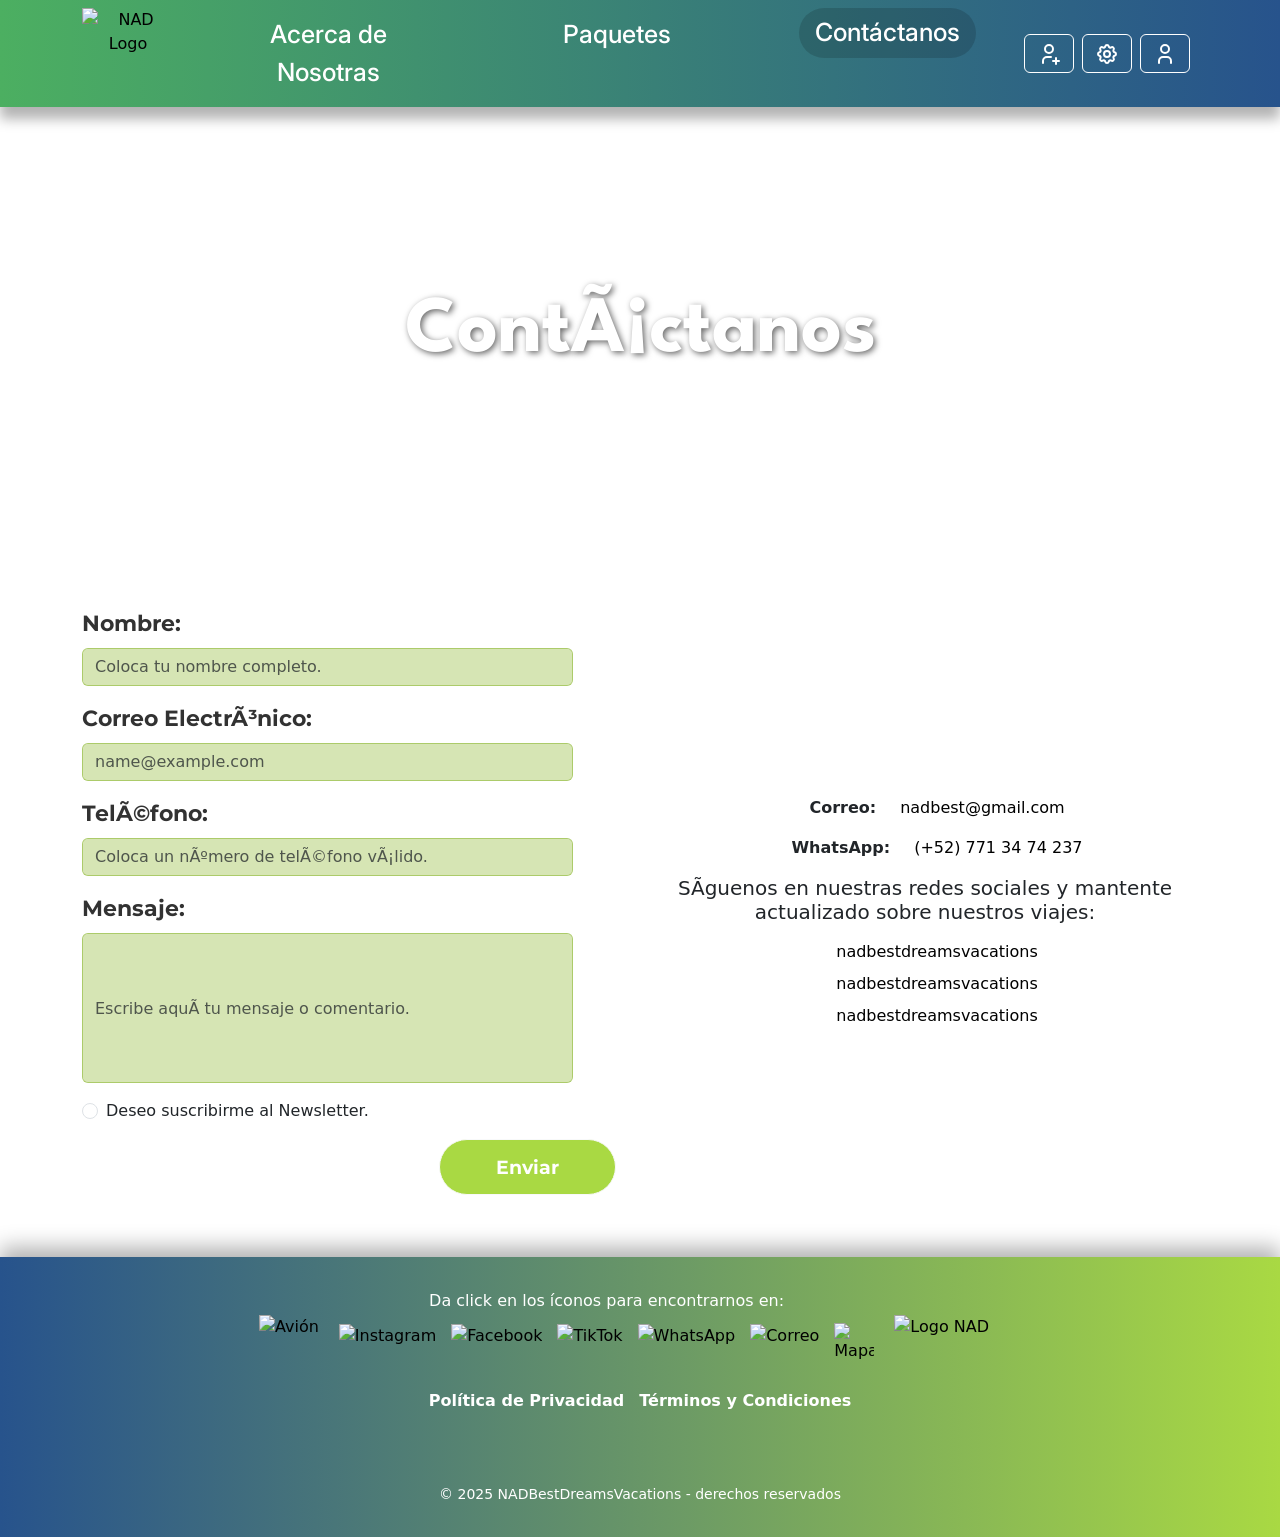
==== src/main/resources/static/contactanos.html @ 16e9fef0 "Se agrega static" ====
<!DOCTYPE html>
<html lang="en">

<head>
  <meta name="viewport" content="width=device-width, initial-scale=1.0">
  <title>NAD - Contáctanos</title>
  <link rel="icon" type="image/png" href="./assets/Logo-Nadia_Isotipo.png">
  <link rel="stylesheet" href="./css/styles.css">
  <link rel="stylesheet" href="./css/contactanos.css">

  <!-- Tipografía -->
  <link rel="preconnect" href="https://fonts.googleapis.com">
  <link rel="preconnect" href="https://fonts.gstatic.com" crossorigin>
  <link href="https://fonts.googleapis.com/css2?family=Montserrat:ital,wght@0,100..900;1,100..900&display=swap"
    rel="stylesheet">
  <link
    href="https://fonts.googleapis.com/css2?family=Inter:ital,opsz,wght@0,14..32,100..900;1,14..32,100..900&family=League+Spartan:wght@100..900&family=Roboto+Condensed:ital,wght@0,100..900;1,100..900&display=swap"
    rel="stylesheet">

  <link href="https://cdn.jsdelivr.net/npm/bootstrap@5.3.7/dist/css/bootstrap.min.css" rel="stylesheet"
    integrity="sha384-LN+7fdVzj6u52u30Kp6M/trliBMCMKTyK833zpbD+pXdCLuTusPj697FH4R/5mcr" crossorigin="anonymous">
  <script src="https://cdn.jsdelivr.net/npm/bootstrap@5.3.7/dist/js/bootstrap.bundle.min.js"
    integrity="sha384-ndDqU0Gzau9qJ1lfW4pNLlhNTkCfHzAVBReH9diLvGRem5+R9g2FzA8ZGN954O5Q"
    crossorigin="anonymous"></script>
  <script src="https://kit.fontawesome.com/b093b1a19b.js" crossorigin="anonymous"></script>

  <!-- EmailJS -->
  <script src="https://cdn.jsdelivr.net/npm/@emailjs/browser@4/dist/email.min.js"></script>
  <script>
    emailjs.init('1cIyeHVyY9IjfALiS');
  </script>
</head>


<body>
 <!-- Header con imagen de fondo -->
  <section class="contact-header">
    <div class="container">
      <h1 class="contact-title">Contáctanos</h1>
      <!-- Aquí puedes agregar más contenido, botones, etc. -->
    </div>
  </section>
  
  <!-- FORMULARIO -->
  <form id="form">
    <div class="container">
      <div class="row">
        <div class="col-lg-6 col-sm">
          <div class="mb-3">
            <label for="iptName" class="form-label">Nombre:</label>
            <input type="text" class="form-control" id="iptName" name="name" placeholder="Coloca tu nombre completo.">
          </div>
          <div class="mb-3">
            <label for="iptEmail" class="form-label">Correo Electrónico:</label>
            <input type="email" class="form-control" id="iptEmail" name="email" placeholder="name@example.com">
          </div>
          <div class="mb-3">
            <label for="iptTelefono" class="form-label">Teléfono:</label>
            <input type="text" class="form-control" id="iptTelefono" name="phone" maxlength="10"
              placeholder="Coloca un número de teléfono válido.">
          </div>
          <div class="mb-3">
            <label for="iptMensaje" class="form-label">Mensaje:</label>
            <input type="text" class="form-control" id="iptMensaje" name="message"
              placeholder="Escribe aquí tu mensaje o comentario.">
          </div>

          <div class="form-check">
            <input class="form-check-input" type="radio" name="newsletter" id="checkNewsletter">
            <label class="form-check-label" for="checkNewsletter">
              Deseo suscribirme al Newsletter.
            </label>
          </div>

          <!-- Botón -->
          <div class="container mt-3" id="btnEnviar">
            <button type="submit" class="btn btn-light" id="btnEnviarCont">
              Enviar
            </button>
          </div>

          <div class="alert alert-danger mt-3" role="alert" id="alertResultado" style="display:none;"></div>
        </div>

        <!-- Redes sociales y contacto -->
        <div class="col-lg-6 col-sm-12 p-4 bg-gradient border-0 rounded-3 d-flex flex-column justify-content-center align-items-center text-center">
          <!-- Correo -->
          <div class="row align-items-center mb-3">
            <div class="col-auto"><i class="fa-solid fa-envelope fa-lg" style="color: #1b67a1;"></i></div>
            <div class="col-auto"><strong>Correo:</strong></div>
            <div class="col"><a href="mailto:nadbest@gmail.com">nadbest@gmail.com</a></div>
          </div>

          <!-- WhatsApp -->
          <div class="row align-items-center mb-3">
            <div class="col-auto"><i class="fa-brands fa-whatsapp fa-lg" style="color: #87ad35;"></i></div>
            <div class="col-auto"><strong>WhatsApp:</strong></div>
            <div class="col"><a href="tel:+525555555555">(+52) 771 34 74 237</a></div>
          </div>

          <h5 class="mb-3">Síguenos en nuestras redes sociales y mantente actualizado sobre nuestros viajes:</h5>
          <div class="row align-items-center mb-2">
            <div class="col-auto"><i class="fa-brands fa-instagram fa-lg" style="color: #87ad35;"></i></div>
            <div class="col"><a href="https://www.instagram.com/nadbestdreamsvacations/">nadbestdreamsvacations</a></div>
          </div>
          <div class="row align-items-center mb-2">
            <div class="col-auto"><i class="fa-brands fa-facebook fa-lg" style="color: #28538c;"></i></div>
            <div class="col"><a href="https://www.facebook.com/people/nadbestdreamsvacations/61562797629424/">nadbestdreamsvacations</a></div>
          </div>
          <div class="row align-items-center mb-2">
            <div class="col-auto"><i class="fa-brands fa-tiktok fa-lg" style="color: #87ad35;"></i></div>
            <div class="col"><a href="https://www.tiktok.com/@nadbestdreamsvacations">nadbestdreamsvacations</a></div>
          </div>
        </div>
      </div>
    </div>

  </form>

  <footer></footer>

  <script src="./JavaScript/main.js" type="module"></script>
  <script src="./JavaScript/headeryfooter.js"></script>
<script>
document.addEventListener("DOMContentLoaded", function () {
  // Obtener solo el nombre del archivo actual
  const currentPage = window.location.pathname.split("/").pop(); 

  // Seleccionar todos los links de la navbar
  const navLinks = document.querySelectorAll(".navbar-nav .nav-link");

  navLinks.forEach(link => {
    // Obtener href del link y limpiar './' si existe
    let linkHref = link.getAttribute("href");
    const linkPage = linkHref.replace(/^\.\//, '').split("/").pop();

    // Comparar y activar solo el link correspondiente
    if (linkPage === currentPage) {
      link.classList.add("active");
    } else {
      link.classList.remove("active"); // desactiva los demás
    }
  });
});
</script>
</body>

</html>
---- src/main/resources/static/css/styles.css ----
body {
  font-family: Arial, sans-serif;
  background-color: #f8f9fa;
  margin: 0;
  padding: 0;
  color: #27538c;
  flex: 1;
  height: 100%;
  display: flex;
  flex-direction: column;
  min-height: 100vh; /* Ocupa toda la altura de la ventana */
}
main {
  flex: 1;
}

html {
  height: 100%;
  margin: 0;
}
.navbar {
  background-color: #27538c;
}


.nav-item {
  font-size: 25px;
  font-family: "Inter", sans-serif;
  font-optical-sizing: auto;
  gap: 4rem;
}

.nav-item#acercaNosotras {
  text-align: left;
}

h1 {
  text-align: center;
  margin-top: 30px;
  color: #27538c;
  font-size: 20px;
  margin-left: 20px;
}

.container#descripcionProyecto {
  margin: auto auto auto auto;
  flex-wrap: wrap;
  padding: auto;
}

/* Estilos para el contenido principal */
.main-content {
  min-height: 70vh;
  padding: 2rem;
}

/* footer */
.footer {
  background-color: #d9d9d9;
  color: black;
  padding: 2rem 0;
  margin-top: 2rem;
}

.footer-container {
  max-width: 1000px;
  margin: 0 auto;
  display: flex;
  justify-content: space-between;
  align-items: center;
  flex-wrap: wrap;
  padding: 0 2rem;
  color: black;
}

.footer-logo {
  flex: 0 0 auto;
  margin-right: 2rem;
}

.footer-logo img {
  width: 80px;
  height: 80px;
}

.footer-logo p {
  font-weight: bold;
  margin: 0.5rem 0 0 0;
  font-size: 0.9rem;
  text-align: center;
}

.footer-social {
  flex: 0 0 auto;
  display: flex;
  flex-direction: column;
  gap: 10px;
  margin-right: 2rem;
  color: black;
}

.social-icon {
  width: 40px;
  height: 40px;
  border-radius: 8px;
  display: flex;
  align-items: center;
  justify-content: center;
  text-decoration: none;
  transition: transform 0.2s ease;
}

.social-icon:hover {
  transform: scale(1.1);
}

.social-icon img {
  width: 30px;
  height: 30px;
  object-fit: contain;
}

.footer-contact {
  color: black;
  display: flex;
  flex-direction: column; /* Apila elementos verticalmente */
  align-items: center; /* Centra horizontalmente dentro de la columna */
  text-align: center; /* Centra el texto de los <p> y <a> */
}

.contact-item {
  margin: 0.3rem 0;
  display: flex;
  align-items: center;
  color: black;
}

.contact-icon {
  font-size: 18px;
  margin-right: 10px;
}

.contact-icon-img {
  width: 20px;
  height: 20px;
  margin-right: 10px;
  vertical-align: middle;
}

.footer-contact a {
  color: black;
  text-decoration: underline;
}

.footer-links {
  flex: 0 0 auto;
  text-align: right;
}

.footer-links a {
  color: black;
  text-decoration: none;
  display: block;
  margin-bottom: 0.5rem;
  font-weight: bold;
}

.footer-links a:hover {
  text-decoration: underline;
}

.footer-bottom {
  text-align: center; /* Alinea todo el texto centrado */
  padding-top: 15px;
  font-size: 14px; /* Espacio entre elementos */
}

/*Forma Responsiva*/
@media (max-width: 768px) {
  .header-container,
  .footer-container,
  .main-container,
  .card-footer {
    flex-direction: column;
    text-align: center;
  }

  .navbar {
  text-align: center;
}
  .list-group-item,
  .list-unstyled {
    flex-direction: column;
    text-align: left;
  }

  .footer-logo,
  .footer-social,
  .footer-contact,
  .footer-links {
    margin-right: 0;
    margin-bottom: 2rem;
  }

  .footer-social {
    flex-direction: row;
    justify-content: center;
  }

  .footer-bottom {
    flex-direction: row;
    text-align: center; /* Espacio entre elementos */
  }

  .footer-links {
    flex-direction: row;
    text-align: center;
  }

  .mapa {
    flex-direction: row;
    text-align: center;
  }
  .footer-contact {
    flex-direction: row;
    text-align: center;
  }

  div.container {
    flex-direction: row;
    grid-template-columns: auto;
    text-align: center;
  }
  div.table-responsive{
    flex-direction: row;
    text-align: center;
  }

}

@media (max-width: 600px) {
  th, td {
    padding: 8px;       /* reduce padding en móviles */
  }
}

.text {
  padding: 15px;
  text-align: justify;
  font-family: "Montserrat", sans-serif;
}

#Arlette {
  background: rgba(124, 138, 203, 0.699); /* color oscuro semi-transparente */
}

#Paola {
  background: rgba(161, 203, 124, 0.699); /* color oscuro semi-transparente */
}

#Samantha {
  background: rgba(124, 138, 203, 0.699); /* color oscuro semi-transparente */
}

#Nadia {
  background: rgba(161, 203, 124, 0.699); /* color oscuro semi-transparente */
}

#Mayra {
  background: rgba(124, 138, 203, 0.699); /* color oscuro semi-transparente */
}

#Kenia {
  background: rgba(161, 203, 124, 0.699); /* color oscuro semi-transparente */
}

#Leidi {
  background: rgba(124, 138, 203, 0.699); /* color oscuro semi-transparente */
}

#Citlali {
  background: rgba(161, 203, 124, 0.699); /* color oscuro semi-transparente */
}

#Jessica {
  background: rgba(124, 138, 203, 0.699); /* color oscuro semi-transparente */
}

.navbar {
  text-align: center;
}

a {
  text-align: center;
}

i {
  text-align: end;
}

/*styles card*/

.card-title {
  font-family: "League Spartan", sans-serif;
  font-optical-sizing: auto;
  font-weight: 700;
  font-style: normal;
  color: #27538c !important;
  text-align: start;
  padding: 1rem;
  font-size: 2rem;
  margin: 0rem !important;
  margin-bottom: 0rem !important;
}
.card {
  border: 0px !important;
}

.card-img-top {
  /* border-radius: 25px; */
  max-width: 100%;
  height: auto;
  border-top-left-radius: 25px !important;
  border-top-right-radius: 25px !important;
}

article > header {
  display: flex;
  flex-direction: column;
  justify-content: center;
  align-items: center;
}

h5 {
  font-size: 20px;
}

.image-hover {
  position: relative;
  overflow: hidden;
}

.image-hover .overlay {
  position: absolute;
  bottom: 0;
  left: 0;
  right: 0;
  background: rgba(161, 203, 124, 0.699); /* color oscuro semi-transparente */
  color: #fff;
  width: 100%;
  overflow: hidden;
}

.image-hover .overlay {
  position: absolute;
  inset: 0;
  z-index: 2; /*por encima de la imagen*/
  display: flex;
  flex-direction: column;      /* apilado vertical */
  justify-content: flex-start; /* texto arriba */
  align-items: center;         /* centrado horizontal */
  overflow: auto;
  -webkit-overflow-scrolling: touch;

  transform: translateY(100%); /* fuera de vista hacia abajo */
  opacity: 0;
  visibility: hidden;
  padding: 0;                  /* importante: sin padding colapsado */
  transition: transform .35s ease, opacity .35s ease, visibility 0s linear .35s;
}

/* instruccion mostrar en desktop (hover) y en móvil (focus-within con tabindex) */
.image-hover:hover .overlay,
.image-hover:focus-within .overlay {
  transform: translateY(0);
  opacity: 1;
  visibility: visible;
  padding: 16px 12px 20px;       /* ahora sí padding */
  transition: transform .35s ease, opacity .35s ease, visibility 0s;
  border-top-left-radius: 9vw;
border-top-right-radius: 9vw;
}

/*Para centrar texto dentro del overlay*/

.overlay {
  position: absolute;
  top: 0;
  left: 0;
  width: 100%;
  height: 100%; 
}

.overlay {
  display: flex;
  justify-content: center;
  align-items: center;
  text-align: center;      
  padding: 1rem;
}

/*Responsivo escritorio*/
@media (min-width: 1024px) {
  .overlay-text {
    max-width: 60%;
    font-size: 1rem;
  }
}

/*Responsivo para móvil*/
@media (max-width: 480px) {
  .overlay-text {
    max-width: 95%;
    font-size: 0.5rem;
  }
}

/* .overlay-text { margin-top: 8px; } */

/*Encabezado de listado paquetes*/
.thead-azul th {
  background-color: #27538c !important; /* azul deseado */
  color: white !important;               /* texto blanco */
  border-color: #27538c !important;     /* opcional, que los bordes coincidan */
}

/*Tamaño de la imagen card productos*/
.fixed-img {
  width: 100%;       /* ocupa todo el ancho de la card */
  height: auto;     /* alto fijo, ajusta a tu gusto */
  object-fit: cover; /* recorta la imagen manteniendo proporción */
  border-top-left-radius: 15px;  /* opcional si tu card tiene bordes redondeados */
  border-top-right-radius: 15px;
}

/*Alineacion texto dias y noches en card productos*/
.list-unstyled{
  margin-left:35px;
}




/*Botones de Productos */
#btnReservar{
border-radius: 31px;
background-color: #A9D943;  /* #27538C */
color: white;
padding: .8rem 3.5rem;
font-family: Montserrat; 
font-weight: bold; 
font-size: 1.2rem;

}
#btnReservar:hover {
background-color: #9cc446;  /* #27538C */
}

#btnContactanos{
background-color: white;
border-radius: 31px;
border: 0.3rem solid #A9D943;
color: #27538C;
padding: .8rem 3rem;
gap: 0.5rem;
font-family: Montserrat; 
font-weight: bold; 
font-size: 1.2rem;

}
#btnContactanos:hover {
color: white;
background-color: #A9D943;
font-weight: 700;
}


/*Boton de Contactanos */
#btnEnviarCont{
border-radius: 31px;
background-color: #A9D943;  /* #27538C */
color: white;
padding: .8rem 3.5rem;
font-family: Montserrat; 
font-weight: bold; 
font-size: 1.2rem; 

}
#btnEnviarCont:hover {
color: white;
background-color: #9cc446;
font-weight: 700;
}

/* Boton Crear Nuevo Paquete */

#botoncrear{
border-radius: 31px;
background-color: #A9D943;  /* #27538C */
color: white;
padding: .8rem 3.5rem;
font-family: Montserrat; 
font-weight: bold; 
font-size: 1.2rem; 
border-color: #A9D943;
}
#botoncrear:hover {
color: white;
background-color: #9cc446;
font-weight: 700;
}
---- src/main/resources/static/css/contactanos.css ----
#btnEnviar{
    margin-top: 50px;
    margin-block: 30px;
    display: flex;
    justify-content: right;
    
} 
#ctcCorreo .row > div:nth-child(1),
#ctcCorreo .row > div:nth-child(2),
#ctcWhats .row > div:nth-child(1),
#ctcWhats .row > div:nth-child(2) {
  display: inline-flex;       /* Para estar en línea */
  align-items: center;        /* Centrado vertical */
  gap: 5px;                   /* Espacio pequeño entre icono y palabra */
  width: auto !important;     /* Para que no ocupen todo el ancho */
}

.btn-primary{
    margin: 30px ;
    border-color: #27538C;
    font-family: "Inter", sans-serif !important;
    font-weight: 800 !important;
    color: #ffffff;
    background-color: #27538C !important;
    border-radius: 25px;
    padding-left: 35px;
    padding-right: 35px;
   
}
.btn-primary:hover,
.btn-primary:focus,
.btn-primary:active {
  background-color: #F2F2F2 !important; 
  border-color: #A9D943 !important;
  color: #000 !important;
}

@media(max-width:500px){
    div.container{
        grid-template-columns: auto;
        text-align: center;
    } 
}
#ctcCorreo {
    text-align: center;
    justify-content: center;
 
}

#ctcWhats {
    text-align: center;
}
#ctcEnlaces{
    text-align: center;
}
#textoSiguenos{
    text-align: center;
}
i{
    display: flex;
    margin: auto;
}
a {
  display: block;
  margin-bottom: auto;
  text-align: center;
  color: #000 !important;
  text-decoration: none !important;
}

.fa-brands .fa-instagram a{
  width: 40px;
  height: 40px;
  display: flex;
  align-items: center;
  justify-content: center;
}
.fa-brands .fa-facebook i{
    margin-left: auto;
}
.fa-brands .fa-facebook a{
    text-align: center;
}
.fa-brands .fa-tiktok a{
    text-align: center;
}

.fa-brands{
    text-align: center;
}
/* Colores formulario */

#iptName{
  background-color: rgba(152, 191, 69, 0.4);
  border: 1px solid rgba(152, 191, 69, 0.8);
  color: #000;
}
#iptEmail{
  background-color: rgba(152, 191, 69, 0.4);
  border: 1px solid rgba(152, 191, 69, 0.8);
  color: #000;
}
#iptTelefono{
  background-color: rgba(152, 191, 69, 0.4);
  border: 1px solid rgba(152, 191, 69, 0.8);
  color: #000;
}

#iptMensaje{
  background-color: rgba(152, 191, 69, 0.4);
  border: 1px solid rgba(152, 191, 69, 0.8);
  color: #000;
}
html, body {
    margin: 0;
    padding: 0;
    min-height: 100%;
    background-image: url('https://res.cloudinary.com/dbewlikyu/image/upload/v1757048995/img__background_contactanos_zdzyl0.png');
    background-size: cover;           /* cubre todo el contenedor */
    background-position: center;      /* centra la imagen */
    background-repeat: no-repeat;     
    background-attachment: fixed;     /* se mueve al scrollear */
}
.contact-header {
  position: relative;
  background-image: url('https://res.cloudinary.com/dbewlikyu/image/upload/v1757047232/NadCollageContactanos_h2pu2m.png');
  background-size: cover;
  background-position: center;
  background-repeat: no-repeat;
  width: 100%;
  min-height: clamp(300px, 50vh, 600px); 
  display: flex;
  justify-content: center;
  align-items: center;
  margin-bottom: 50px;
  text-align: center;
}

.contact-header h1.contact-title {
  margin: 0;
  color: #fff;
  font-size: clamp(40px, 8vw, 80px); 
  text-shadow: 2px 2px 6px rgba(0, 0, 0, 0.6);
}


.image-container {
    width: 100%;       /* ocupa todo el ancho */
    display: flex;
    justify-content: center; /* centra horizontalmente */
    align-items: center;     /* centra verticalmente si es necesario */
}

.image-container img {
    width: 100%;        /* se adapta al ancho del contenedor */
    height: auto;       /* mantiene proporción */
    object-fit: contain; /* muestra toda la imagen sin recortar */
    display: block;
}

.contact-header .container {
  position: relative;
  z-index: 2;
  color: #3671BF;
}

.contact-title {
    text-align: center;
    color: #3671BF;
    font-family: "League Spartan", sans-serif;
    font-weight: bold;
}


.form-label {
    font-family: "Montserrat", sans-serif !important;
    font-size: 22px;
    color: #323232;
    font-weight: bold;
}

#iptName{
    width: 90%;
}

#iptEmail{
    width: 90%;
}

#iptTelefono{
    width: 90%;
}

#iptMensaje{
    display: block;
    width: 90%;
    height: 150px;
}

.container i{
    text-align: center;
}

.mb-3{
    justify-items: center;
}
@media (max-width: 768px) {
    .contact-header {
        min-height: 350px;
    }

    .contact-header h1.contact-title {
        font-size: 6vw;
    }
}

@media (max-width: 500px) {
    .contact-header {
        min-height: 300px;
    }

    .contact-header h1.contact-title {
        font-size: 5vw;
    }
}

@media (max-width: 500px) {
    .contact-header h1.contact-title {
        font-size: 3rem; 
        line-height: 1.2; 
    }
}
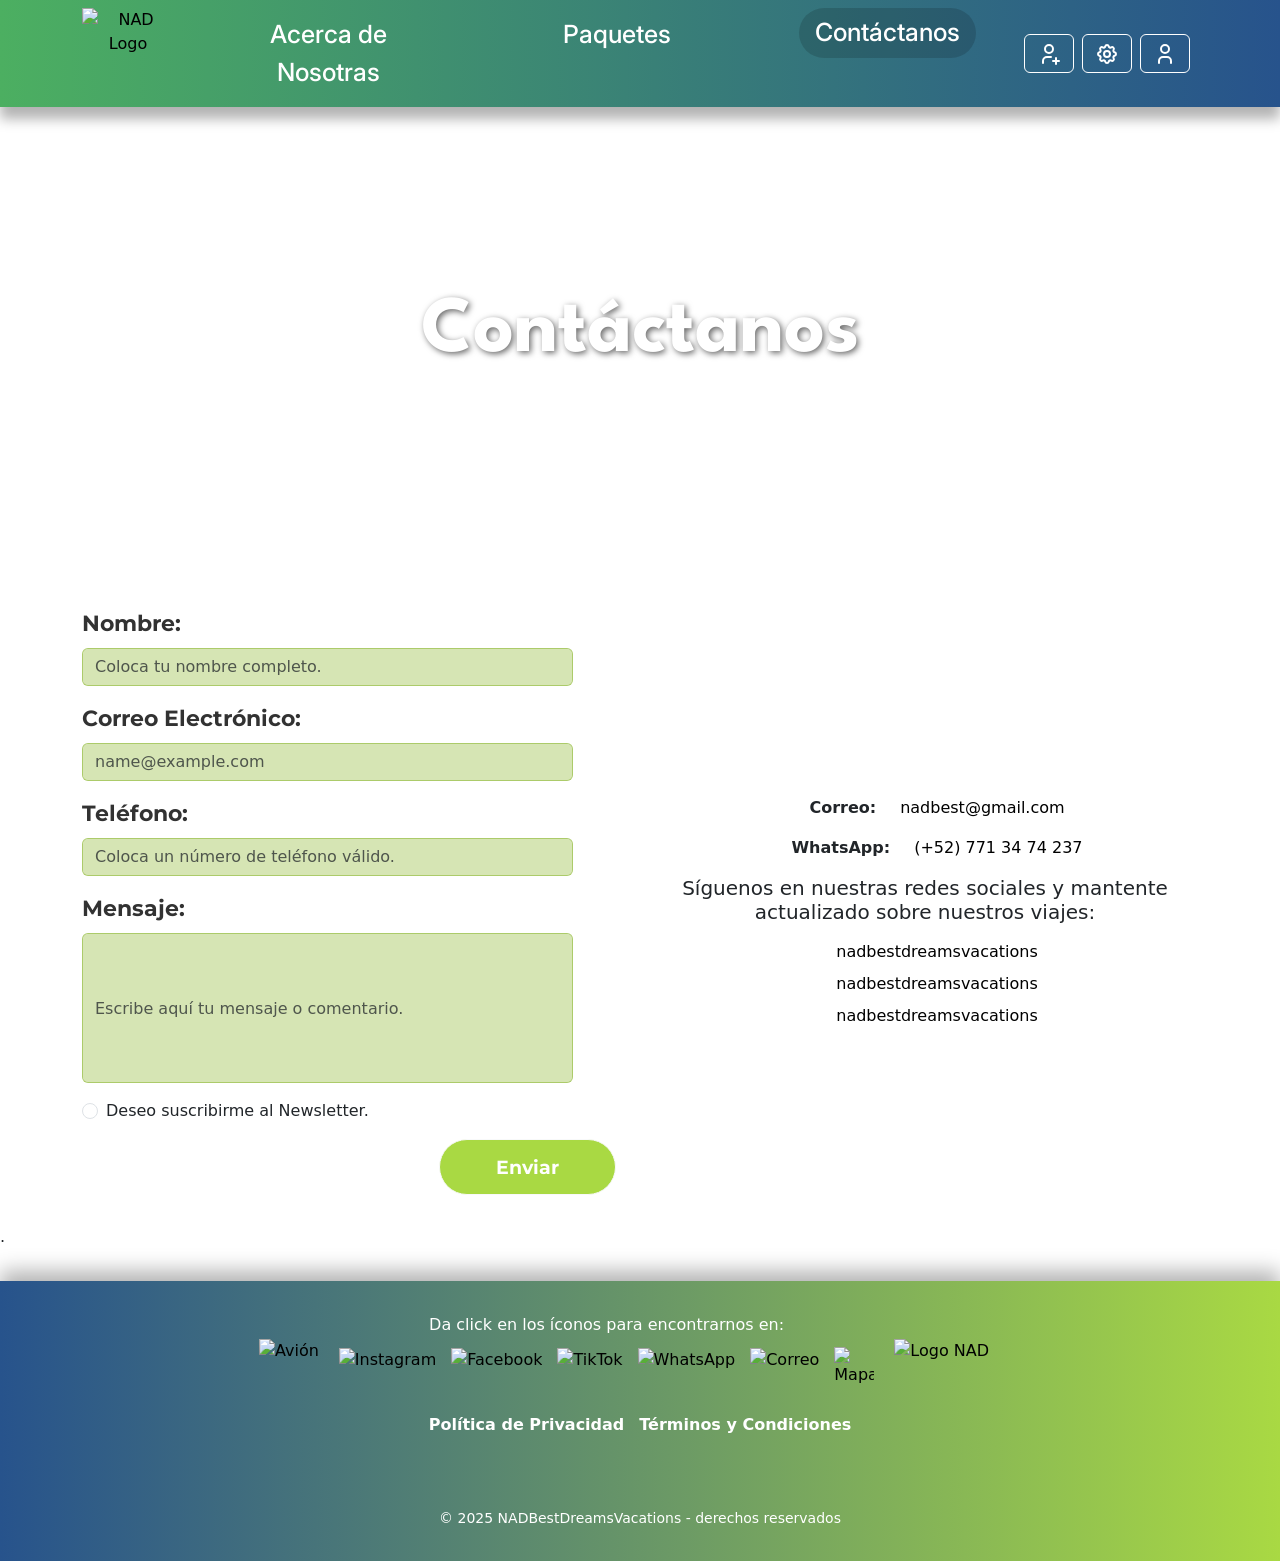
==== commit e4ca0443: "se agragan cambios de prodcuto.js" ====
--- a/src/main/resources/static/contactanos.html
+++ b/src/main/resources/static/contactanos.html
@@ -1,7 +1,8 @@
 <!DOCTYPE html>
-<html lang="en">
+<html lang="es">
 
 <head>
+  <meta charset="UTF-8">
   <meta name="viewport" content="width=device-width, initial-scale=1.0">
   <title>NAD - Contáctanos</title>
   <link rel="icon" type="image/png" href="./assets/Logo-Nadia_Isotipo.png">
